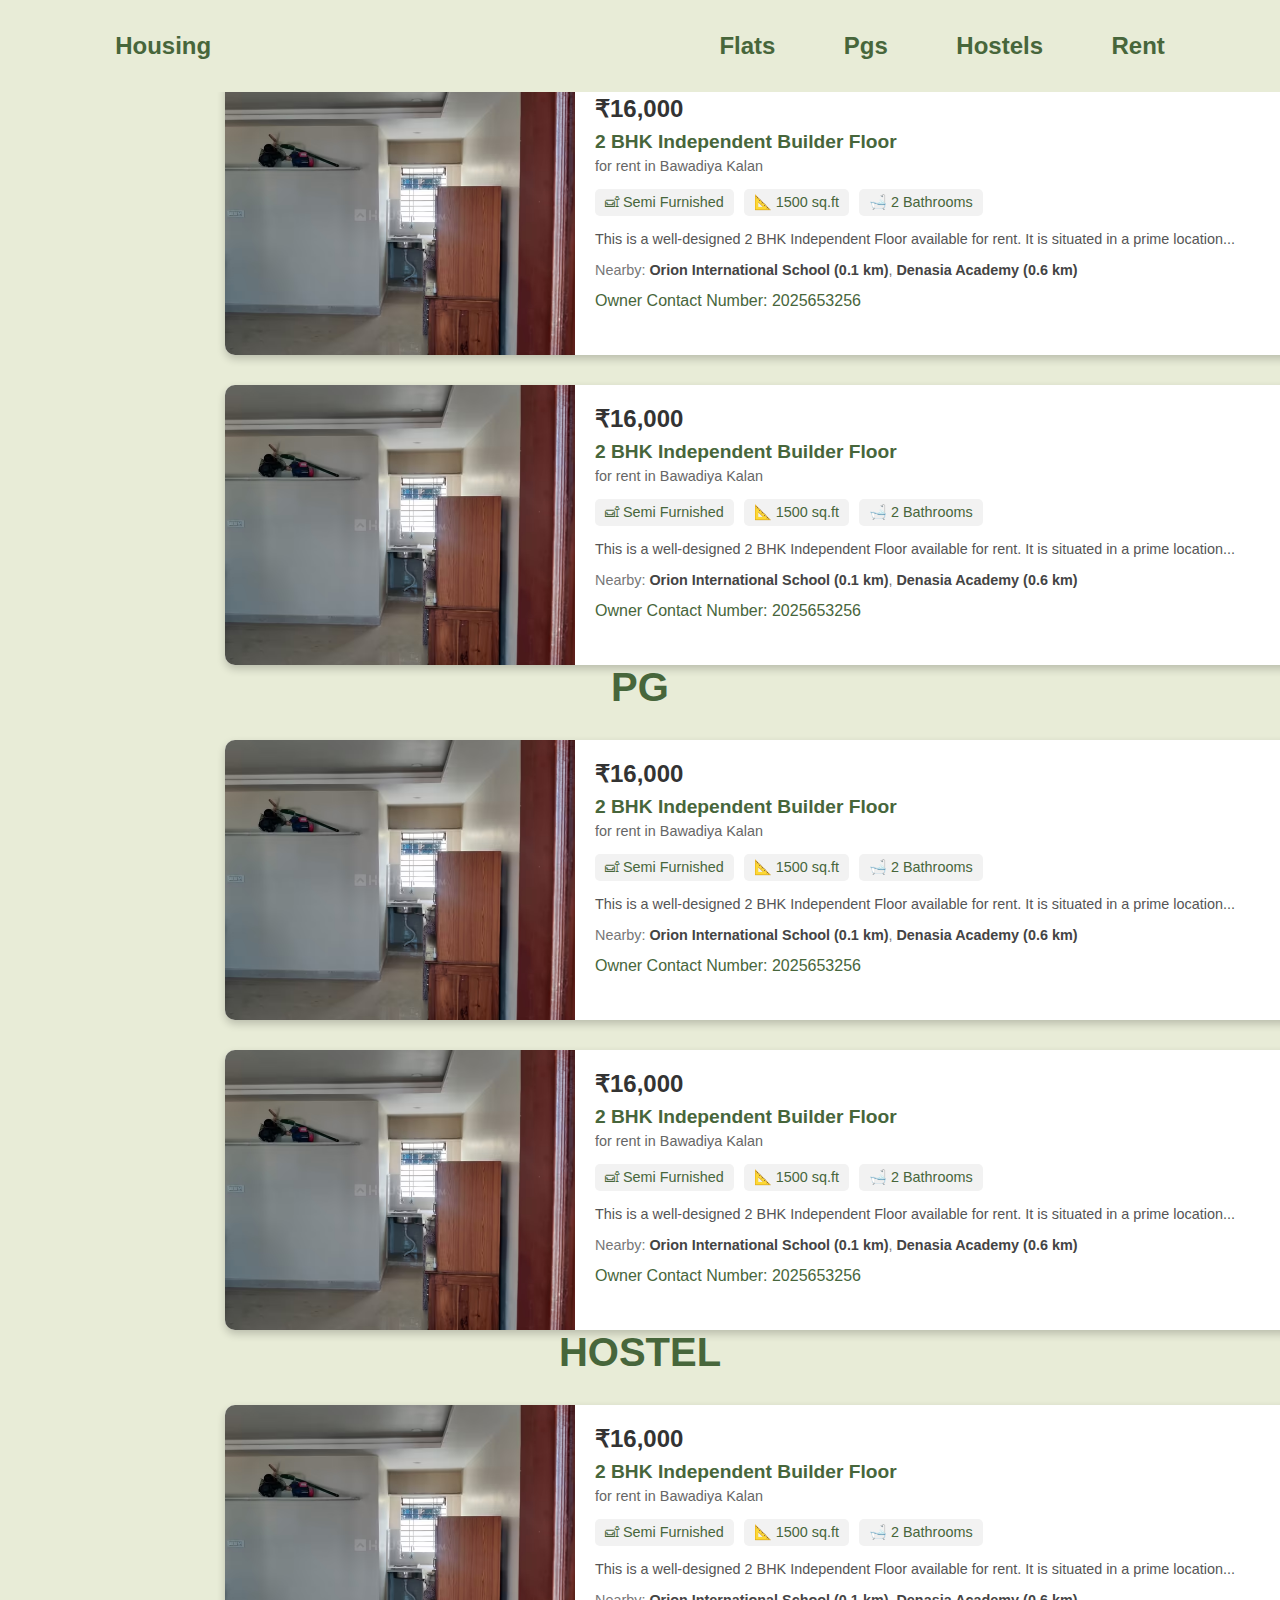
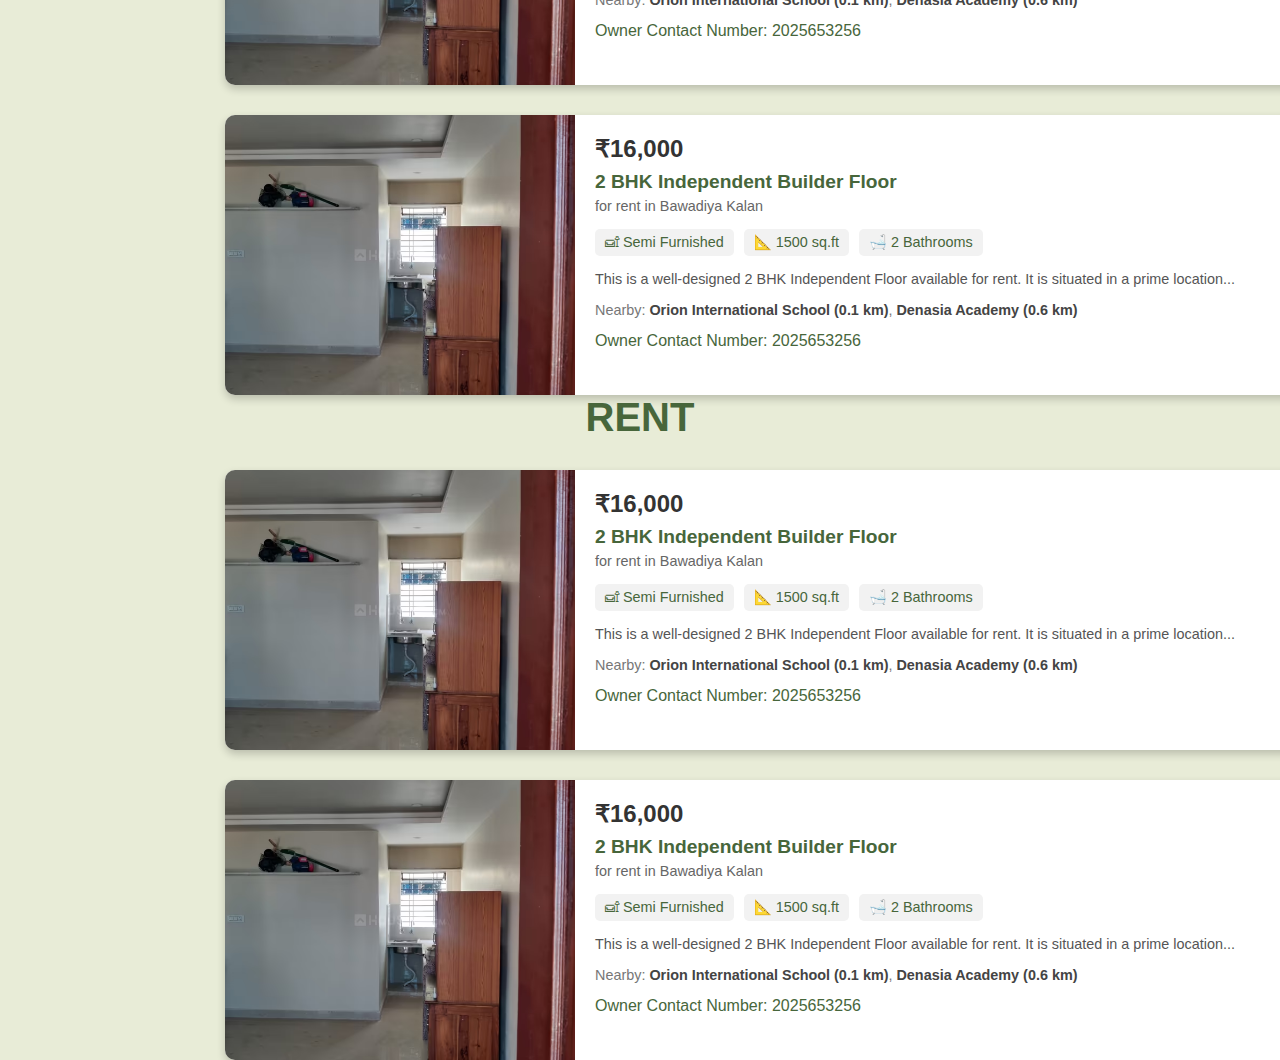
==== food.html @ b6696541 "ADD housing and food page" ====
<!DOCTYPE html>
<html lang="en">
<head>
    <meta charset="UTF-8">
    <meta name="viewport" content="width=device-width, initial-scale=1.0">
    <title>food</title>
    <link rel="stylesheet" href="housing.css">
    <link
      rel="stylesheet"
      href="https://cdnjs.cloudflare.com/ajax/libs/font-awesome/6.7.1/css/all.min.css"
      integrity="sha512-5Hs3dF2AEPkpNAR7UiOHba+lRSJNeM2ECkwxUIxC1Q/FLycGTbNapWXB4tP889k5T5Ju8fs4b1P5z/iB4nMfSQ=="
      crossorigin="anonymous"
      referrerpolicy="no-referrer"
    />
    <link
      rel="stylesheet"
      href="https://cdnjs.cloudflare.com/ajax/libs/font-awesome/6.5.1/css/all.min.css"
      integrity="sha512-DTOQO9RWCH3ppGqcWaEA1BIZOC6xxalwEsw9c2QQeAIftl+Vegovlnee1c9QX4TctnWMn13TZye+giMm8e2LwA=="
      crossorigin="anonymous"
      referrerpolicy="no-referrer"
    />
</head>
<body>
    
<!-- HEADER DESIGN -->
    
        <header class="header">
      
            <a href="#" class="logo"><i class="fa-solid fa-house" style="font-size: 62.5%;"></i> Housing</a>
      
            <i class="fa-solid fa-bars" id="menu-icon"></i>
      
            <nav class="navbar">
              <a href="#flat" class="active">Flats</a>
              <a href="#pg">Pgs</a>
              <a href="#hostel">Hostels</a>
              <a href="#rent">Rent</a>              
              <!-- <a href="#contact">Contact</a> -->
            </nav>
        </header>
    
        
<!-- FLAT SECTION DESIGN -->
<section class="flat" id="flat" >
              <h1 class="heading">FLATS</h1>
  <section >
    <!-- Property Card -->
    <div class="property-card">
      <!-- Property Image -->
      <div class="property-image">
        <img src="property.jpg" alt="Property Image">
      </div>
      
      <!-- Property Details -->
      <div class="property-details">
        <h2 class="property-price">₹16,000</h2>
        <h3 class="property-title">2 BHK Independent Builder Floor</h3>
        <p class="property-location">for rent in Bawadiya Kalan</p>
        
        <div class="property-meta">
          <div class="meta-item">
            <span>🛋</span> Semi Furnished
          </div>
          <div class="meta-item">
            <span>📐</span> 1500 sq.ft
          </div>
          <div class="meta-item">
            <span>🛁</span> 2 Bathrooms
          </div>
        </div>
        
        <p class="property-description">
          This is a well-designed 2 BHK Independent Floor available for rent. It is situated in a prime location...
        </p>
        
        <!-- Nearby Places -->
        <div class="nearby-places">
          <span>Nearby: </span>
          <span class="place">Orion International School (0.1 km)</span>,
          <span class="place">Denasia Academy (0.6 km)</span>
          
        </div>
        <div>
          
          
          <span class="owner">Owner Contact Number: 2025653256</span>
        </div>
      </div>
    </div>
  </section>


  <section>
    <!-- Property Card -->
    <div class="property-card">
      <!-- Property Image -->
      <div class="property-image">
        <img src="property.jpg" alt="Property Image">
      </div>
      
      <!-- Property Details -->
      <div class="property-details">
        <h2 class="property-price">₹16,000</h2>
        <h3 class="property-title">2 BHK Independent Builder Floor</h3>
        <p class="property-location">for rent in Bawadiya Kalan</p>
        
        <div class="property-meta">
          <div class="meta-item">
            <span>🛋</span> Semi Furnished
          </div>
          <div class="meta-item">
            <span>📐</span> 1500 sq.ft
          </div>
          <div class="meta-item">
            <span>🛁</span> 2 Bathrooms
          </div>
        </div>
        
        <p class="property-description">
          This is a well-designed 2 BHK Independent Floor available for rent. It is situated in a prime location...
        </p>
        
        <!-- Nearby Places -->
        <div class="nearby-places">
          <span>Nearby: </span>
          <span class="place">Orion International School (0.1 km)</span>,
          <span class="place">Denasia Academy (0.6 km)</span>
          
        </div>
        <div>
          
          
          <span class="owner">Owner Contact Number: 2025653256</span>
        </div>
      </div>
    </div>
  </section>
</section>




<!-- pG SECTION DESIFN -->
<section class="pg" id="pg">
  <h1 class="heading">PG</h1>
  <section >
    <!-- Property Card -->
    <div class="property-card">
      <!-- Property Image -->
      <div class="property-image">
        <img src="property.jpg" alt="Property Image">
      </div>
      
      <!-- Property Details -->
      <div class="property-details">
        <h2 class="property-price">₹16,000</h2>
        <h3 class="property-title">2 BHK Independent Builder Floor</h3>
        <p class="property-location">for rent in Bawadiya Kalan</p>
        
        <div class="property-meta">
          <div class="meta-item">
            <span>🛋</span> Semi Furnished
          </div>
          <div class="meta-item">
            <span>📐</span> 1500 sq.ft
          </div>
          <div class="meta-item">
            <span>🛁</span> 2 Bathrooms
          </div>
        </div>
        
        <p class="property-description">
          This is a well-designed 2 BHK Independent Floor available for rent. It is situated in a prime location...
        </p>
        
        <!-- Nearby Places -->
        <div class="nearby-places">
          <span>Nearby: </span>
          <span class="place">Orion International School (0.1 km)</span>,
          <span class="place">Denasia Academy (0.6 km)</span>
          
        </div>
        <div>
          
          
          <span class="owner">Owner Contact Number: 2025653256</span>
        </div>
      </div>
    </div>
  </section>


  <section>
    <!-- Property Card -->
    <div class="property-card">
      <!-- Property Image -->
      <div class="property-image">
        <img src="property.jpg" alt="Property Image">
      </div>
      
      <!-- Property Details -->
      <div class="property-details">
        <h2 class="property-price">₹16,000</h2>
        <h3 class="property-title">2 BHK Independent Builder Floor</h3>
        <p class="property-location">for rent in Bawadiya Kalan</p>
        
        <div class="property-meta">
          <div class="meta-item">
            <span>🛋</span> Semi Furnished
          </div>
          <div class="meta-item">
            <span>📐</span> 1500 sq.ft
          </div>
          <div class="meta-item">
            <span>🛁</span> 2 Bathrooms
          </div>
        </div>
        
        <p class="property-description">
          This is a well-designed 2 BHK Independent Floor available for rent. It is situated in a prime location...
        </p>
        
        <!-- Nearby Places -->
        <div class="nearby-places">
          <span>Nearby: </span>
          <span class="place">Orion International School (0.1 km)</span>,
          <span class="place">Denasia Academy (0.6 km)</span>
          
        </div>
        <div>
          
          
          <span class="owner">Owner Contact Number: 2025653256</span>
        </div>
      </div>
    </div>
  </section>
</section>

<!-- HOSTEL SECTION DESIGN  -->
<section class="hostel" id="hostel">
<h1 class="heading"> HOSTEL</h1>
  <section >
    <!-- Property Card -->
    <div class="property-card">
      <!-- Property Image -->
      <div class="property-image">
        <img src="property.jpg" alt="Property Image">
      </div>
      
      <!-- Property Details -->
      <div class="property-details">
        <h2 class="property-price">₹16,000</h2>
        <h3 class="property-title">2 BHK Independent Builder Floor</h3>
        <p class="property-location">for rent in Bawadiya Kalan</p>
        
        <div class="property-meta">
          <div class="meta-item">
            <span>🛋</span> Semi Furnished
          </div>
          <div class="meta-item">
            <span>📐</span> 1500 sq.ft
          </div>
          <div class="meta-item">
            <span>🛁</span> 2 Bathrooms
          </div>
        </div>
        
        <p class="property-description">
          This is a well-designed 2 BHK Independent Floor available for rent. It is situated in a prime location...
        </p>
        
        <!-- Nearby Places -->
        <div class="nearby-places">
          <span>Nearby: </span>
          <span class="place">Orion International School (0.1 km)</span>,
          <span class="place">Denasia Academy (0.6 km)</span>
          
        </div>
        <div>
          
          
          <span class="owner">Owner Contact Number: 2025653256</span>
        </div>
      </div>
    </div>
  </section>


  <section>
    <!-- Property Card -->
    <div class="property-card">
      <!-- Property Image -->
      <div class="property-image">
        <img src="property.jpg" alt="Property Image">
      </div>
      
      <!-- Property Details -->
      <div class="property-details">
        <h2 class="property-price">₹16,000</h2>
        <h3 class="property-title">2 BHK Independent Builder Floor</h3>
        <p class="property-location">for rent in Bawadiya Kalan</p>
        
        <div class="property-meta">
          <div class="meta-item">
            <span>🛋</span> Semi Furnished
          </div>
          <div class="meta-item">
            <span>📐</span> 1500 sq.ft
          </div>
          <div class="meta-item">
            <span>🛁</span> 2 Bathrooms
          </div>
        </div>
        
        <p class="property-description">
          This is a well-designed 2 BHK Independent Floor available for rent. It is situated in a prime location...
        </p>
        
        <!-- Nearby Places -->
        <div class="nearby-places">
          <span>Nearby: </span>
          <span class="place">Orion International School (0.1 km)</span>,
          <span class="place">Denasia Academy (0.6 km)</span>
          
        </div>
        <div>
          
          
          <span class="owner">Owner Contact Number: 2025653256</span>
        </div>
      </div>
    </div>
  </section>
</section>




<!-- ROOM RENT SECTION -->
<section class="rent" id="rent">
  <h1 class="heading">RENT</h1>
      <section >
        <!-- Property Card -->
        <div class="property-card">
          <!-- Property Image -->
          <div class="property-image">
            <img src="property.jpg" alt="Property Image">
          </div>
          
          <!-- Property Details -->
          <div class="property-details">
            <h2 class="property-price">₹16,000</h2>
            <h3 class="property-title">2 BHK Independent Builder Floor</h3>
            <p class="property-location">for rent in Bawadiya Kalan</p>
            
            <div class="property-meta">
              <div class="meta-item">
                <span>🛋</span> Semi Furnished
              </div>
              <div class="meta-item">
                <span>📐</span> 1500 sq.ft
              </div>
              <div class="meta-item">
                <span>🛁</span> 2 Bathrooms
              </div>
            </div>
            
            <p class="property-description">
              This is a well-designed 2 BHK Independent Floor available for rent. It is situated in a prime location...
            </p>
            
            <!-- Nearby Places -->
            <div class="nearby-places">
              <span>Nearby: </span>
              <span class="place">Orion International School (0.1 km)</span>,
              <span class="place">Denasia Academy (0.6 km)</span>
              
            </div>
            <div>
              
              
              <span class="owner">Owner Contact Number: 2025653256</span>
            </div>
          </div>
        </div>
      </section>


      <section>
        <!-- Property Card -->
        <div class="property-card">
          <!-- Property Image -->
          <div class="property-image">
            <img src="property.jpg" alt="Property Image">
          </div>
          
          <!-- Property Details -->
          <div class="property-details">
            <h2 class="property-price">₹16,000</h2>
            <h3 class="property-title">2 BHK Independent Builder Floor</h3>
            <p class="property-location">for rent in Bawadiya Kalan</p>
            
            <div class="property-meta">
              <div class="meta-item">
                <span>🛋</span> Semi Furnished
              </div>
              <div class="meta-item">
                <span>📐</span> 1500 sq.ft
              </div>
              <div class="meta-item">
                <span>🛁</span> 2 Bathrooms
              </div>
            </div>
            
            <p class="property-description">
              This is a well-designed 2 BHK Independent Floor available for rent. It is situated in a prime location...
            </p>
            
            <!-- Nearby Places -->
            <div class="nearby-places">
              <span>Nearby: </span>
              <span class="place">Orion International School (0.1 km)</span>,
              <span class="place">Denasia Academy (0.6 km)</span>
              
            </div>
            <div>
              
              
              <span class="owner">Owner Contact Number: 2025653256</span>
            </div>
          </div>
        </div>
      </section>

</section>






    <!-- FOOTER DESIGN -->

</body>
</html>
---- housing.css ----
/* General Reset */
*{
    margin: 0;
    padding: 0;
    box-sizing: border-box;
    text-decoration: none;
    border: none;
    outline: none;
     scroll-behavior: smooth;
     font-family: 'Nunito', sans-serif;
}

:root{
    --bg-color:#E8ECD7 ;
    --snd-bf-color:#EED3B1 ;
    --text-color: #47663B;
    --main-color: #1F4529;
}

html{
    /* font-size: 62.5%; */
    overflow-x: hidden;
}

body{
    background: var(--bg-color);
    color: var(--text-color);
}


.header{
    position: fixed;
    top: 0;
    left:0;
    width: 100%;
    padding: 2rem 9%;
    background: var(--bg-color);
    display: flex;
    justify-content: space-between;
    align-items: center;
    z-index: 100;
}

.header.sticky{
    border-bottom: .1rem solid rgba(0,0,0,.2);
}

.logo{
    
    font-size: 1.5rem;
    color: var(--text-color);
    font-weight: 700;
    cursor: default;
}

.navbar a{
    font-size: 1.5rem;
    color: var(--text-color);
    margin-left: 4rem;
    font-weight: 700;
}

.navbar a:hover, 
.navbar a.active{
    color: var(--text-color);
}

#menu-icon{
    font-size: 2.3rem;
    color: var(--text-color);
    display: none;
}

.heading{
    text-align: center;
    font-size: 2.5rem;
}
/* * {
    margin: 0;
    padding: 0;
    box-sizing: border-box;
    font-family: Arial, sans-serif;
  } */
  
  /* body {
    background-color: #f5f5f5;
     display: flex; 
    justify-content: center;
    align-items: center;
    max-height: 100vh;
  } */
  
  /* Property Card */
  .property-card {
    margin-left: 225px;
    margin-top: 30px;
    width: 90%;
    max-width: 1100px;
    max-height: 280px;
    display: flex;
    background: #fff;
    box-shadow: 0 4px 8px rgba(0, 0, 0, 0.2);
    border-radius: 10px;
    overflow: hidden;
    transition: transform 0.3s;
  }
  
  .property-card:hover {
    transform: scale(1.02);
  }
  
  /* Property Image */
  .property-image img {
    width: 350px;
    height: 100%;
    object-fit: cover;
  }
  
  /* Property Details */
  .property-details {
    padding: 20px;
    flex: 1;
  }
  
  .property-price {
    color: #333;
    font-size: 1.5rem;
    margin-bottom: 8px;
  }
  
  .property-title {
    font-size: 1.2rem;
    font-weight: bold;
    margin-bottom: 5px;
  }
  
  .property-location {
    font-size: 0.9rem;
    color: #666;
    margin-bottom: 15px;
  }
  
  .property-meta {
    display: flex;
    flex-wrap: wrap;
    gap: 10px;
    margin-bottom: 15px;
  }
  
  .meta-item {
    background: #f2f2f2;
    padding: 5px 10px;
    border-radius: 5px;
    font-size: 0.9rem;
  }
  
  .property-description {
    font-size: 0.9rem;
    color: #555;
    margin-bottom: 15px;
  }
  
  .nearby-places {
    font-size: 0.9rem;
    color: #777;
  }
  
  .place {
    font-weight: bold;
    color: #444;
  }
  
  .owner{
    line-height: 2.9;
  }
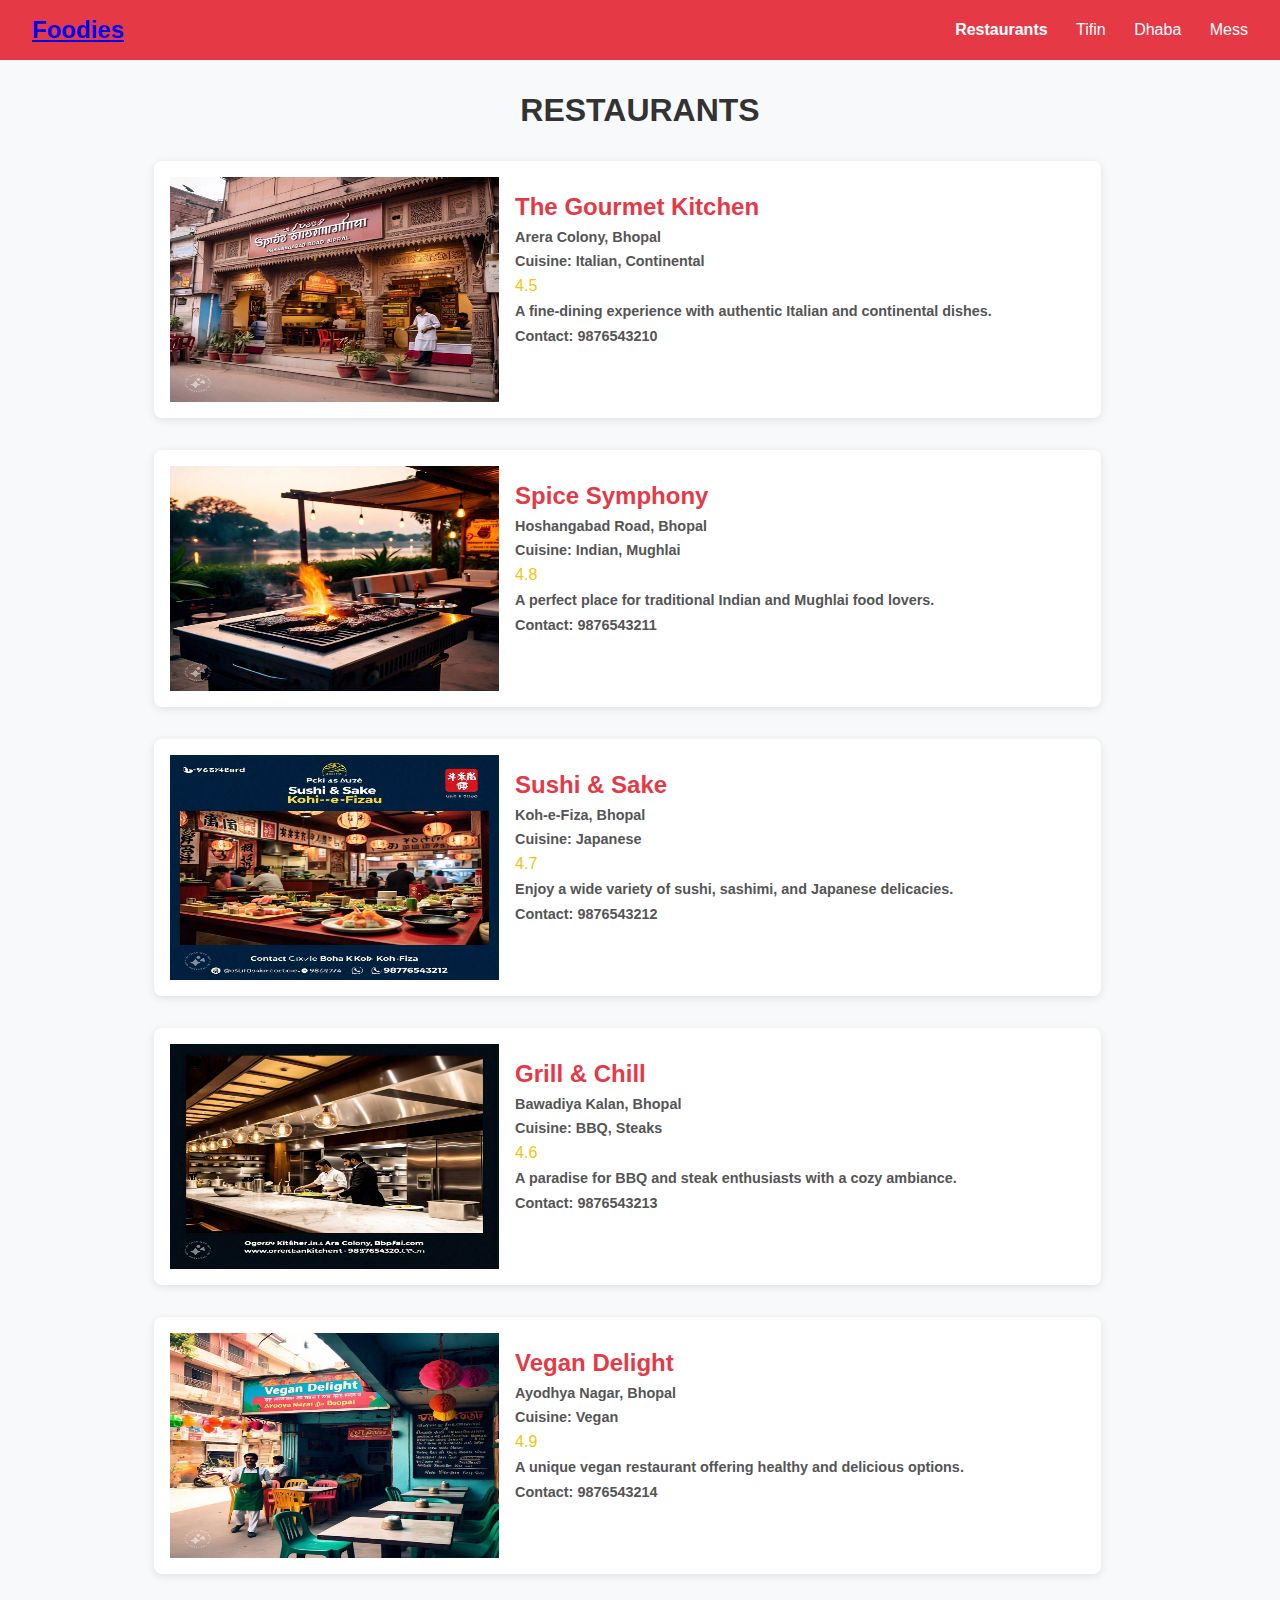
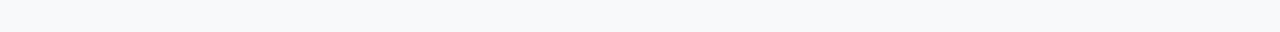
==== commit 6ed87b29: "add social media and food section" ====
--- a/food.html
+++ b/food.html
@@ -1,10 +1,9 @@
 <!DOCTYPE html>
 <html lang="en">
-<head>
-    <meta charset="UTF-8">
-    <meta name="viewport" content="width=device-width, initial-scale=1.0">
-    <title>food</title>
-    <link rel="stylesheet" href="housing.css">
+  <head>
+    <meta charset="UTF-8" />
+    <meta name="viewport" content="width=device-width, initial-scale=1.0" />
+    <title>Foodies</title>
     <link
       rel="stylesheet"
       href="https://cdnjs.cloudflare.com/ajax/libs/font-awesome/6.7.1/css/all.min.css"
@@ -12,435 +11,123 @@
       crossorigin="anonymous"
       referrerpolicy="no-referrer"
     />
-    <link
-      rel="stylesheet"
-      href="https://cdnjs.cloudflare.com/ajax/libs/font-awesome/6.5.1/css/all.min.css"
-      integrity="sha512-DTOQO9RWCH3ppGqcWaEA1BIZOC6xxalwEsw9c2QQeAIftl+Vegovlnee1c9QX4TctnWMn13TZye+giMm8e2LwA=="
-      crossorigin="anonymous"
-      referrerpolicy="no-referrer"
-    />
-</head>
-<body>
-    
-<!-- HEADER DESIGN -->
-    
-        <header class="header">
+    <link rel="stylesheet" href="food.css" />
+  </head>
+  <body>
+    <!-- HEADER -->
+    <header class="header">
+      <a href="#" class="logo"><i class="fa-solid fa-utensils"></i> Foodies</a>
+     
+      <nav class="navbar">
+        <a href="#restaurant" class="active">Restaurants</a>
+        <a href="#tifin">Tifin</a>
+        <a href="#dhaba">Dhaba</a>
+        <a href="#mess">Mess</a>
+        <!-- <i class="fa-solid fa-bars" id="menu-icon"></i> -->
+      </nav>
       
-            <a href="#" class="logo"><i class="fa-solid fa-house" style="font-size: 62.5%;"></i> Housing</a>
-      
-            <i class="fa-solid fa-bars" id="menu-icon"></i>
-      
-            <nav class="navbar">
-              <a href="#flat" class="active">Flats</a>
-              <a href="#pg">Pgs</a>
-              <a href="#hostel">Hostels</a>
-              <a href="#rent">Rent</a>              
-              <!-- <a href="#contact">Contact</a> -->
-            </nav>
-        </header>
-    
-        
-<!-- FLAT SECTION DESIGN -->
-<section class="flat" id="flat" >
-              <h1 class="heading">FLATS</h1>
-  <section >
-    <!-- Property Card -->
-    <div class="property-card">
-      <!-- Property Image -->
-      <div class="property-image">
-        <img src="property.jpg" alt="Property Image">
-      </div>
-      
-      <!-- Property Details -->
-      <div class="property-details">
-        <h2 class="property-price">₹16,000</h2>
-        <h3 class="property-title">2 BHK Independent Builder Floor</h3>
-        <p class="property-location">for rent in Bawadiya Kalan</p>
-        
-        <div class="property-meta">
-          <div class="meta-item">
-            <span>🛋</span> Semi Furnished
+    </header>
+
+    <!-- RESTAURANT SECTION -->
+    <section class="restaurant" id="restaurant">
+      <h1 class="heading">RESTAURANTS</h1>
+      <div class="restaurant-container">
+        <!-- Restaurant 1 -->
+        <div class="restaurant-card">
+          <div class="restaurant-image">
+            <img src="resto1.jpg" alt="Restaurant Image" />
           </div>
-          <div class="meta-item">
-            <span>📐</span> 1500 sq.ft
-          </div>
-          <div class="meta-item">
-            <span>🛁</span> 2 Bathrooms
+          <div class="restaurant-details">
+            <h2 class="restaurant-name">The Gourmet Kitchen</h2>
+            <p class="restaurant-location">Arera Colony, Bhopal</p>
+            <p class="restaurant-type">Cuisine: Italian, Continental</p>
+            <div class="restaurant-rating">
+              <i class="fa-solid fa-star"></i> 4.5
+            </div>
+            <p class="restaurant-description">
+              A fine-dining experience with authentic Italian and continental
+              dishes.
+            </p>
+            <span class="contact">Contact: 9876543210</span>
           </div>
         </div>
-        
-        <p class="property-description">
-          This is a well-designed 2 BHK Independent Floor available for rent. It is situated in a prime location...
-        </p>
-        
-        <!-- Nearby Places -->
-        <div class="nearby-places">
-          <span>Nearby: </span>
-          <span class="place">Orion International School (0.1 km)</span>,
-          <span class="place">Denasia Academy (0.6 km)</span>
-          
+
+        <!-- Restaurant 2 -->
+        <div class="restaurant-card">
+          <div class="restaurant-image">
+            <img src="resto2.jpg" alt="Restaurant Image" />
+          </div>
+          <div class="restaurant-details">
+            <h2 class="restaurant-name">Spice Symphony</h2>
+            <p class="restaurant-location">Hoshangabad Road, Bhopal</p>
+            <p class="restaurant-type">Cuisine: Indian, Mughlai</p>
+            <div class="restaurant-rating">
+              <i class="fa-solid fa-star"></i> 4.8
+            </div>
+            <p class="restaurant-description">
+              A perfect place for traditional Indian and Mughlai food lovers.
+            </p>
+            <span class="contact">Contact: 9876543211</span>
+          </div>
         </div>
-        <div>
-          
-          
-          <span class="owner">Owner Contact Number: 2025653256</span>
+
+        <!-- Restaurant 3 -->
+        <div class="restaurant-card">
+          <div class="restaurant-image">
+            <img src="resto3.jpg" alt="Restaurant Image" />
+          </div>
+          <div class="restaurant-details">
+            <h2 class="restaurant-name">Sushi & Sake</h2>
+            <p class="restaurant-location">Koh-e-Fiza, Bhopal</p>
+            <p class="restaurant-type">Cuisine: Japanese</p>
+            <div class="restaurant-rating">
+              <i class="fa-solid fa-star"></i> 4.7
+            </div>
+            <p class="restaurant-description">
+              Enjoy a wide variety of sushi, sashimi, and Japanese delicacies.
+            </p>
+            <span class="contact">Contact: 9876543212</span>
+          </div>
+        </div>
+
+        <!-- Restaurant 4 -->
+        <div class="restaurant-card">
+          <div class="restaurant-image">
+            <img src="resto4.jpg" alt="Restaurant Image" />
+          </div>
+          <div class="restaurant-details">
+            <h2 class="restaurant-name">Grill & Chill</h2>
+            <p class="restaurant-location">Bawadiya Kalan, Bhopal</p>
+            <p class="restaurant-type">Cuisine: BBQ, Steaks</p>
+            <div class="restaurant-rating">
+              <i class="fa-solid fa-star"></i> 4.6
+            </div>
+            <p class="restaurant-description">
+              A paradise for BBQ and steak enthusiasts with a cozy ambiance.
+            </p>
+            <span class="contact">Contact: 9876543213</span>
+          </div>
+        </div>
+
+        <!-- Restaurant 5 -->
+        <div class="restaurant-card">
+          <div class="restaurant-image">
+            <img src="resto5.jpg" alt="Restaurant Image" />
+          </div>
+          <div class="restaurant-details">
+            <h2 class="restaurant-name">Vegan Delight</h2>
+            <p class="restaurant-location">Ayodhya Nagar, Bhopal</p>
+            <p class="restaurant-type">Cuisine: Vegan</p>
+            <div class="restaurant-rating">
+              <i class="fa-solid fa-star"></i> 4.9
+            </div>
+            <p class="restaurant-description">
+              A unique vegan restaurant offering healthy and delicious options.
+            </p>
+            <span class="contact">Contact: 9876543214</span>
+          </div>
         </div>
       </div>
-    </div>
-  </section>
-
-
-  <section>
-    <!-- Property Card -->
-    <div class="property-card">
-      <!-- Property Image -->
-      <div class="property-image">
-        <img src="property.jpg" alt="Property Image">
-      </div>
-      
-      <!-- Property Details -->
-      <div class="property-details">
-        <h2 class="property-price">₹16,000</h2>
-        <h3 class="property-title">2 BHK Independent Builder Floor</h3>
-        <p class="property-location">for rent in Bawadiya Kalan</p>
-        
-        <div class="property-meta">
-          <div class="meta-item">
-            <span>🛋</span> Semi Furnished
-          </div>
-          <div class="meta-item">
-            <span>📐</span> 1500 sq.ft
-          </div>
-          <div class="meta-item">
-            <span>🛁</span> 2 Bathrooms
-          </div>
-        </div>
-        
-        <p class="property-description">
-          This is a well-designed 2 BHK Independent Floor available for rent. It is situated in a prime location...
-        </p>
-        
-        <!-- Nearby Places -->
-        <div class="nearby-places">
-          <span>Nearby: </span>
-          <span class="place">Orion International School (0.1 km)</span>,
-          <span class="place">Denasia Academy (0.6 km)</span>
-          
-        </div>
-        <div>
-          
-          
-          <span class="owner">Owner Contact Number: 2025653256</span>
-        </div>
-      </div>
-    </div>
-  </section>
-</section>
-
-
-
-
-<!-- pG SECTION DESIFN -->
-<section class="pg" id="pg">
-  <h1 class="heading">PG</h1>
-  <section >
-    <!-- Property Card -->
-    <div class="property-card">
-      <!-- Property Image -->
-      <div class="property-image">
-        <img src="property.jpg" alt="Property Image">
-      </div>
-      
-      <!-- Property Details -->
-      <div class="property-details">
-        <h2 class="property-price">₹16,000</h2>
-        <h3 class="property-title">2 BHK Independent Builder Floor</h3>
-        <p class="property-location">for rent in Bawadiya Kalan</p>
-        
-        <div class="property-meta">
-          <div class="meta-item">
-            <span>🛋</span> Semi Furnished
-          </div>
-          <div class="meta-item">
-            <span>📐</span> 1500 sq.ft
-          </div>
-          <div class="meta-item">
-            <span>🛁</span> 2 Bathrooms
-          </div>
-        </div>
-        
-        <p class="property-description">
-          This is a well-designed 2 BHK Independent Floor available for rent. It is situated in a prime location...
-        </p>
-        
-        <!-- Nearby Places -->
-        <div class="nearby-places">
-          <span>Nearby: </span>
-          <span class="place">Orion International School (0.1 km)</span>,
-          <span class="place">Denasia Academy (0.6 km)</span>
-          
-        </div>
-        <div>
-          
-          
-          <span class="owner">Owner Contact Number: 2025653256</span>
-        </div>
-      </div>
-    </div>
-  </section>
-
-
-  <section>
-    <!-- Property Card -->
-    <div class="property-card">
-      <!-- Property Image -->
-      <div class="property-image">
-        <img src="property.jpg" alt="Property Image">
-      </div>
-      
-      <!-- Property Details -->
-      <div class="property-details">
-        <h2 class="property-price">₹16,000</h2>
-        <h3 class="property-title">2 BHK Independent Builder Floor</h3>
-        <p class="property-location">for rent in Bawadiya Kalan</p>
-        
-        <div class="property-meta">
-          <div class="meta-item">
-            <span>🛋</span> Semi Furnished
-          </div>
-          <div class="meta-item">
-            <span>📐</span> 1500 sq.ft
-          </div>
-          <div class="meta-item">
-            <span>🛁</span> 2 Bathrooms
-          </div>
-        </div>
-        
-        <p class="property-description">
-          This is a well-designed 2 BHK Independent Floor available for rent. It is situated in a prime location...
-        </p>
-        
-        <!-- Nearby Places -->
-        <div class="nearby-places">
-          <span>Nearby: </span>
-          <span class="place">Orion International School (0.1 km)</span>,
-          <span class="place">Denasia Academy (0.6 km)</span>
-          
-        </div>
-        <div>
-          
-          
-          <span class="owner">Owner Contact Number: 2025653256</span>
-        </div>
-      </div>
-    </div>
-  </section>
-</section>
-
-<!-- HOSTEL SECTION DESIGN  -->
-<section class="hostel" id="hostel">
-<h1 class="heading"> HOSTEL</h1>
-  <section >
-    <!-- Property Card -->
-    <div class="property-card">
-      <!-- Property Image -->
-      <div class="property-image">
-        <img src="property.jpg" alt="Property Image">
-      </div>
-      
-      <!-- Property Details -->
-      <div class="property-details">
-        <h2 class="property-price">₹16,000</h2>
-        <h3 class="property-title">2 BHK Independent Builder Floor</h3>
-        <p class="property-location">for rent in Bawadiya Kalan</p>
-        
-        <div class="property-meta">
-          <div class="meta-item">
-            <span>🛋</span> Semi Furnished
-          </div>
-          <div class="meta-item">
-            <span>📐</span> 1500 sq.ft
-          </div>
-          <div class="meta-item">
-            <span>🛁</span> 2 Bathrooms
-          </div>
-        </div>
-        
-        <p class="property-description">
-          This is a well-designed 2 BHK Independent Floor available for rent. It is situated in a prime location...
-        </p>
-        
-        <!-- Nearby Places -->
-        <div class="nearby-places">
-          <span>Nearby: </span>
-          <span class="place">Orion International School (0.1 km)</span>,
-          <span class="place">Denasia Academy (0.6 km)</span>
-          
-        </div>
-        <div>
-          
-          
-          <span class="owner">Owner Contact Number: 2025653256</span>
-        </div>
-      </div>
-    </div>
-  </section>
-
-
-  <section>
-    <!-- Property Card -->
-    <div class="property-card">
-      <!-- Property Image -->
-      <div class="property-image">
-        <img src="property.jpg" alt="Property Image">
-      </div>
-      
-      <!-- Property Details -->
-      <div class="property-details">
-        <h2 class="property-price">₹16,000</h2>
-        <h3 class="property-title">2 BHK Independent Builder Floor</h3>
-        <p class="property-location">for rent in Bawadiya Kalan</p>
-        
-        <div class="property-meta">
-          <div class="meta-item">
-            <span>🛋</span> Semi Furnished
-          </div>
-          <div class="meta-item">
-            <span>📐</span> 1500 sq.ft
-          </div>
-          <div class="meta-item">
-            <span>🛁</span> 2 Bathrooms
-          </div>
-        </div>
-        
-        <p class="property-description">
-          This is a well-designed 2 BHK Independent Floor available for rent. It is situated in a prime location...
-        </p>
-        
-        <!-- Nearby Places -->
-        <div class="nearby-places">
-          <span>Nearby: </span>
-          <span class="place">Orion International School (0.1 km)</span>,
-          <span class="place">Denasia Academy (0.6 km)</span>
-          
-        </div>
-        <div>
-          
-          
-          <span class="owner">Owner Contact Number: 2025653256</span>
-        </div>
-      </div>
-    </div>
-  </section>
-</section>
-
-
-
-
-<!-- ROOM RENT SECTION -->
-<section class="rent" id="rent">
-  <h1 class="heading">RENT</h1>
-      <section >
-        <!-- Property Card -->
-        <div class="property-card">
-          <!-- Property Image -->
-          <div class="property-image">
-            <img src="property.jpg" alt="Property Image">
-          </div>
-          
-          <!-- Property Details -->
-          <div class="property-details">
-            <h2 class="property-price">₹16,000</h2>
-            <h3 class="property-title">2 BHK Independent Builder Floor</h3>
-            <p class="property-location">for rent in Bawadiya Kalan</p>
-            
-            <div class="property-meta">
-              <div class="meta-item">
-                <span>🛋</span> Semi Furnished
-              </div>
-              <div class="meta-item">
-                <span>📐</span> 1500 sq.ft
-              </div>
-              <div class="meta-item">
-                <span>🛁</span> 2 Bathrooms
-              </div>
-            </div>
-            
-            <p class="property-description">
-              This is a well-designed 2 BHK Independent Floor available for rent. It is situated in a prime location...
-            </p>
-            
-            <!-- Nearby Places -->
-            <div class="nearby-places">
-              <span>Nearby: </span>
-              <span class="place">Orion International School (0.1 km)</span>,
-              <span class="place">Denasia Academy (0.6 km)</span>
-              
-            </div>
-            <div>
-              
-              
-              <span class="owner">Owner Contact Number: 2025653256</span>
-            </div>
-          </div>
-        </div>
-      </section>
-
-
-      <section>
-        <!-- Property Card -->
-        <div class="property-card">
-          <!-- Property Image -->
-          <div class="property-image">
-            <img src="property.jpg" alt="Property Image">
-          </div>
-          
-          <!-- Property Details -->
-          <div class="property-details">
-            <h2 class="property-price">₹16,000</h2>
-            <h3 class="property-title">2 BHK Independent Builder Floor</h3>
-            <p class="property-location">for rent in Bawadiya Kalan</p>
-            
-            <div class="property-meta">
-              <div class="meta-item">
-                <span>🛋</span> Semi Furnished
-              </div>
-              <div class="meta-item">
-                <span>📐</span> 1500 sq.ft
-              </div>
-              <div class="meta-item">
-                <span>🛁</span> 2 Bathrooms
-              </div>
-            </div>
-            
-            <p class="property-description">
-              This is a well-designed 2 BHK Independent Floor available for rent. It is situated in a prime location...
-            </p>
-            
-            <!-- Nearby Places -->
-            <div class="nearby-places">
-              <span>Nearby: </span>
-              <span class="place">Orion International School (0.1 km)</span>,
-              <span class="place">Denasia Academy (0.6 km)</span>
-              
-            </div>
-            <div>
-              
-              
-              <span class="owner">Owner Contact Number: 2025653256</span>
-            </div>
-          </div>
-        </div>
-      </section>
-
-</section>
-
-
-
-
-
-
-    <!-- FOOTER DESIGN -->
-
-</body>
-</html>+    </section>
+  </body>
+</html>
--- a/food.css
+++ b/food.css
@@ -0,0 +1,129 @@
+/* restaurants.css */
+
+/* General Styles */
+body {
+  font-family: Arial, sans-serif;
+  margin: 0;
+  padding: 0;
+  background-color: #f8f9fa;
+}
+
+h1, h2, p {
+  margin: 0;
+  padding: 0;
+}
+
+img {
+  max-width: 100%;
+  display: block;
+}
+
+/* Header Styles */
+.header {
+  display: flex;
+  justify-content: space-between;
+  align-items: center;
+  padding: 1rem 2rem;
+  background-color: #e63946;
+  color: #fff;
+  position: sticky;
+}
+
+.logo {
+  font-size: 1.5rem;
+  font-weight: bold;
+}
+
+.navbar a {
+  margin-left: 1.5rem;
+  color: #fff;
+  text-decoration: none;
+}
+
+.navbar a.active {
+  font-weight: bold;
+  /* text-decoration: underline; */
+}
+
+/* Section Heading */
+.heading {
+  text-align: center;
+  font-size: 2rem;
+  margin: 2rem 0;
+  color: #333;
+}
+
+/* Restaurant Cards */
+.restaurant-container {
+  display: block;
+  width: 74%;
+  margin-left: 12%;
+  /* grid-template-columns: repeat(auto-fit, minmax(300px, 1fr)); */
+  padding-bottom: 2%;
+  
+
+}
+
+.restaurant-card {
+  background: #fff;
+  border-radius: 8px;
+  display: flex;
+  overflow:o;
+  box-shadow: 0 2px 8px rgba(0, 0, 0, 0.1);
+  padding: 1rem;
+  margin-bottom: 2rem;
+}
+
+.restaurant-image {
+  width: 36%;
+}
+.restaurant-image img {
+  width: 100%;
+  height: 225px;
+}
+
+.restaurant-details {
+  
+   padding: 1rem; 
+}
+
+.restaurant-name {
+  font-size: 1.5rem;
+  color: #e63946;
+  margin-bottom: 0.5rem;
+  font-weight: 700;
+}
+
+.restaurant-location,
+.restaurant-type,
+.restaurant-description,
+.contact {
+  font-size: 0.9rem;
+  color: #555;
+  margin: 0.5rem 0;
+  font-weight: 700;
+}
+
+.restaurant-rating {
+  font-size: 1rem;
+  color: #f1c40f;
+  margin: 0.5rem 0;
+}
+.restaurant-container:hover {
+  transform: scale(1.02);
+}
+/* Responsive Design
+@media (max-width: 768px) {
+  .navbar {
+    display: none;
+  }
+  #menu-icon {
+    display: block;
+  }
+}
+
+@media (min-width: 769px) {
+  #menu-icon {
+    display: none;
+  }
+} */
